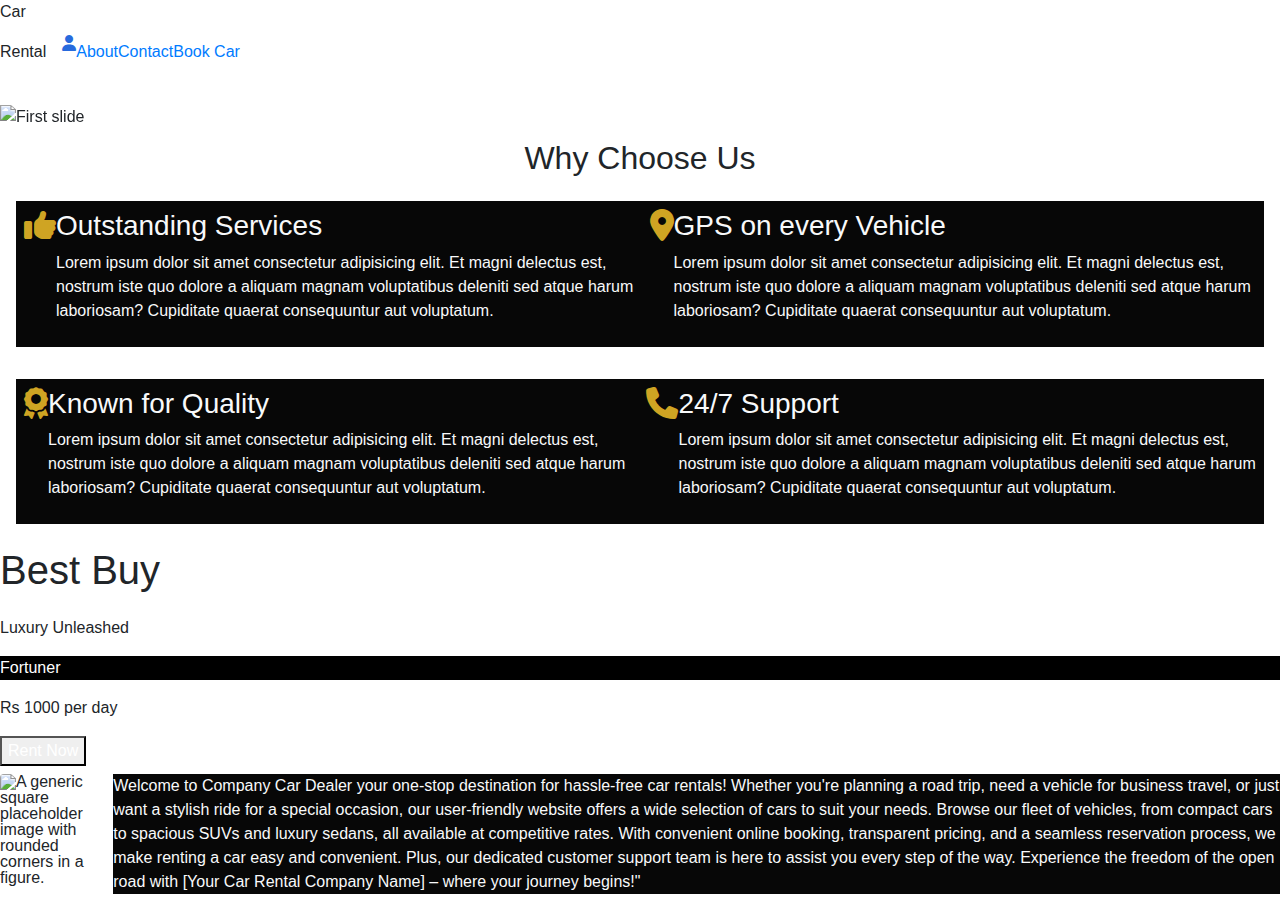
==== index.html @ 93dd4438 "added index page for entry point" ====
<!DOCTYPE html>
<html lang="en">
<head>
    <meta charset="UTF-8">
    <meta http-equiv="X-UA-Compatible" content="IE=edge">
    <meta name="viewport" content="width=device-width, initial-scale=1.0">
    <link rel="stylesheet" href="https://cdnjs.cloudflare.com/ajax/libs/font-awesome/6.4.0/css/all.min.css">
    <link  rel="stylesheet "href="styles1.css">
    <link rel="stylesheet" href="https://cdn.jsdelivr.net/npm/bootstrap@4.0.0/dist/css/bootstrap.min.css" integrity="sha384-Gn5384xqQ1aoWXA+058RXPxPg6fy4IWvTNh0E263XmFcJlSAwiGgFAW/dAiS6JXm" crossorigin="anonymous">
    <title>Document</title>
</head>
<body>

  <nav class="nav">
    <div class="br">
        <p id="p1">Car</p>
        <p>Rental </p>
        <img src="images/24489870_6937154.jpg" alt="">
    </div>
    <div class="navbar">
        <div class="user">
        <i class="fa-solid fa-user" style="color: #276add;"></i>
        <p class="user"><?php echo $_SESSION['user']?></p>
        </div>

        <a href="#fig">About</a>
        <a href="contact.html">Contact</a>
        <a href="book.html">Book Car</a>
    </div>
</nav>


 

  <div id="carouselExampleSlidesOnly" class="carousel slide row1" data-ride="carousel" data-interval="2000">
    <div class="carousel-inner">
      <div class="carousel-item active">
        <img class="image" src="./images/image99.png" alt="First slide">
      </div>
      <div class="carousel-item">
        <img class="image" src="./images/Car.webp" alt="Second slide">
      </div>
      <div class="carousel-item">
        <img class="image" src="./images/Hertz-Uber-Partnership-Logo.svg" alt="Third slide">
      </div>
    </div>
  </div>

  <h2 style="text-align: center;margin-top: 10px;">Why Choose Us</h2>

  <div class="d-flex flex-row p-3">
    <div class ="p-2 d-flex flex-row text-light" style="background-color: #070707;">
      <div><i class="fa-solid fa-thumbs-up fa-2x" style="color: #cfa423;"></i></div>
      <div class="content">
       <h3>Outstanding Services</h3>
       <p>Lorem ipsum dolor sit amet consectetur adipisicing elit. Et magni delectus est, nostrum iste quo dolore a aliquam magnam voluptatibus deleniti sed atque harum laboriosam? Cupiditate quaerat consequuntur aut voluptatum.</p>
      </div>
    </div>
  
      <div class ="p-2 d-flex flex-row text-light" style="background-color: #070707;">
        <div><i class="fa-solid fa-location-dot fa-2x" style="color: #cfa423;"></i></div>
        <div class="content">
         <h3>GPS on every Vehicle</h3>
         <p>Lorem ipsum dolor sit amet consectetur adipisicing elit. Et magni delectus est, nostrum iste quo dolore a aliquam magnam voluptatibus deleniti sed atque harum laboriosam? Cupiditate quaerat consequuntur aut voluptatum.</p>
        </div>
      </div>
    
  </div>
  
  <div class="d-flex flex-row p-3" >
    <div class ="p-2 d-flex flex-row text-light" style="background-color: #070707;">
      <div><i class="fa-solid fa-award fa-2x" style="color: #cfa423;"></i></div>
      <div class="content">
       <h3>Known for Quality</h3>
       <p>Lorem ipsum dolor sit amet consectetur adipisicing elit. Et magni delectus est, nostrum iste quo dolore a aliquam magnam voluptatibus deleniti sed atque harum laboriosam? Cupiditate quaerat consequuntur aut voluptatum.</p>
      </div>
    </div>
      <div class ="p-2 d-flex flex-row text-light" style="background-color: #070707;">
        <div><i class="fa-solid fa-phone fa-2x" style="color: #cfa423;"></i></div>
        <div class="content">
         <h3>24/7 Support</h3>
         <p>Lorem ipsum dolor sit amet consectetur adipisicing elit. Et magni delectus est, nostrum iste quo dolore a aliquam magnam voluptatibus deleniti sed atque harum laboriosam? Cupiditate quaerat consequuntur aut voluptatum.</p>
        </div>
      </div>
   
  </div>




  <div class="div1">
   <div class="info1">
     <p style="font-size: 40px;">Best Buy</p>
     <p>Luxury Unleashed</p>
     <div class="fort">
       <p style="background-color: black;color: white;">Fortuner</p>
       <p>Rs 1000 per day</p>
       <button><a href="book.html" style="text-decoration: none;color:white">Rent Now</a></button>
     </div>
   </div>
  </div>



  <figure class="figure d-flex justify-content-center mt-2" id="fig">
    <img src="./images/image88.png" class="figure-img img-fluid rounded" alt="A generic square placeholder image with rounded corners in a figure.">
    <figcaption class="figure-caption text-light fig" style="background-color: #070707;font-size: 16px;">Welcome to Company Car Dealer your one-stop destination for hassle-free car rentals! Whether you're planning a road trip, need a vehicle for business travel, or just want a stylish ride for a special occasion, our user-friendly website offers a wide selection of cars to suit your needs. Browse our fleet of vehicles, from compact cars to spacious SUVs and luxury sedans, all available at competitive rates.
       With convenient online booking, transparent pricing, and a seamless reservation process, we make renting a car easy and convenient. Plus, our dedicated customer support team is here to assist you every step of the way. Experience the freedom of the open road with [Your Car Rental Company Name] – where your journey begins!"</figcaption>
  </figure>

<script src="https://code.jquery.com/jquery-3.2.1.slim.min.js" integrity="sha384-KJ3o2DKtIkvYIK3UENzmM7KCkRr/rE9/Qpg6aAZGJwFDMVNA/GpGFF93hXpG5KkN" crossorigin="anonymous"></script>
<script src="https://cdn.jsdelivr.net/npm/popper.js@1.12.9/dist/umd/popper.min.js" integrity="sha384-ApNbgh9B+Y1QKtv3Rn7W3mgPxhU9K/ScQsAP7hUibX39j7fakFPskvXusvfa0b4Q" crossorigin="anonymous"></script>
<script src="https://cdn.jsdelivr.net/npm/bootstrap@4.0.0/dist/js/bootstrap.min.js" integrity="sha384-JZR6Spejh4U02d8jOt6vLEHfe/JQGiRRSQQxSfFWpi1MquVdAyjUar5+76PVCmYl" crossorigin="anonymous"></script>

</body>
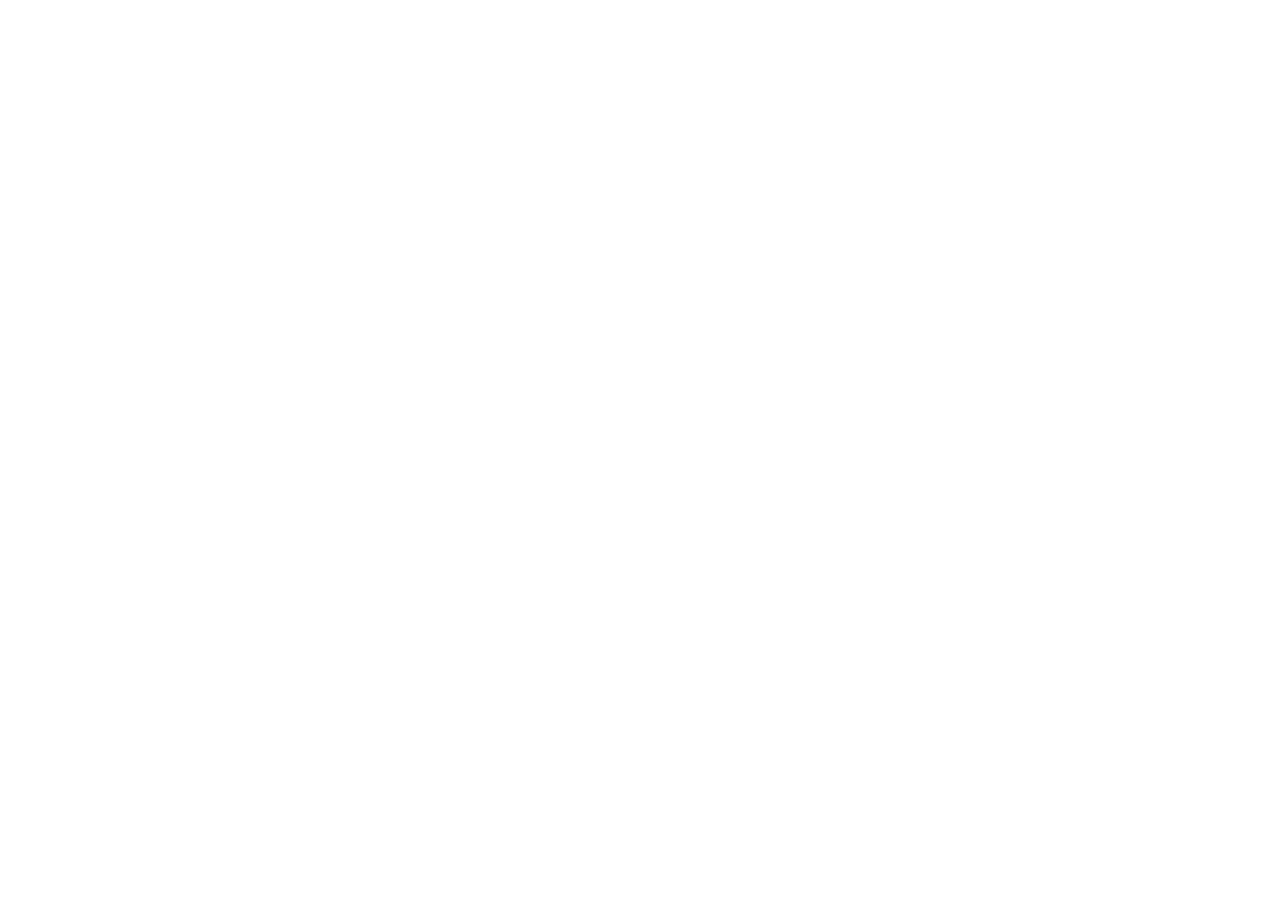
==== commit 46bc7938: "Update index.html" ====
--- a/index.html
+++ b/index.html
@@ -3,6 +3,7 @@
 <head>
     <meta charset="UTF-8">
     <meta http-equiv="X-UA-Compatible" content="IE=edge">
+    <meta http-equiv="refresh" content="0; url=https://fsd2.github.io/Ass_1/index.html">
     <meta name="viewport" content="width=device-width, initial-scale=1.0">
     <link rel="stylesheet" href="https://cdnjs.cloudflare.com/ajax/libs/font-awesome/6.4.0/css/all.min.css">
     <link  rel="stylesheet "href="styles1.css">
@@ -112,4 +113,4 @@
 <script src="https://cdn.jsdelivr.net/npm/popper.js@1.12.9/dist/umd/popper.min.js" integrity="sha384-ApNbgh9B+Y1QKtv3Rn7W3mgPxhU9K/ScQsAP7hUibX39j7fakFPskvXusvfa0b4Q" crossorigin="anonymous"></script>
 <script src="https://cdn.jsdelivr.net/npm/bootstrap@4.0.0/dist/js/bootstrap.min.js" integrity="sha384-JZR6Spejh4U02d8jOt6vLEHfe/JQGiRRSQQxSfFWpi1MquVdAyjUar5+76PVCmYl" crossorigin="anonymous"></script>
 
-</body>+</body>
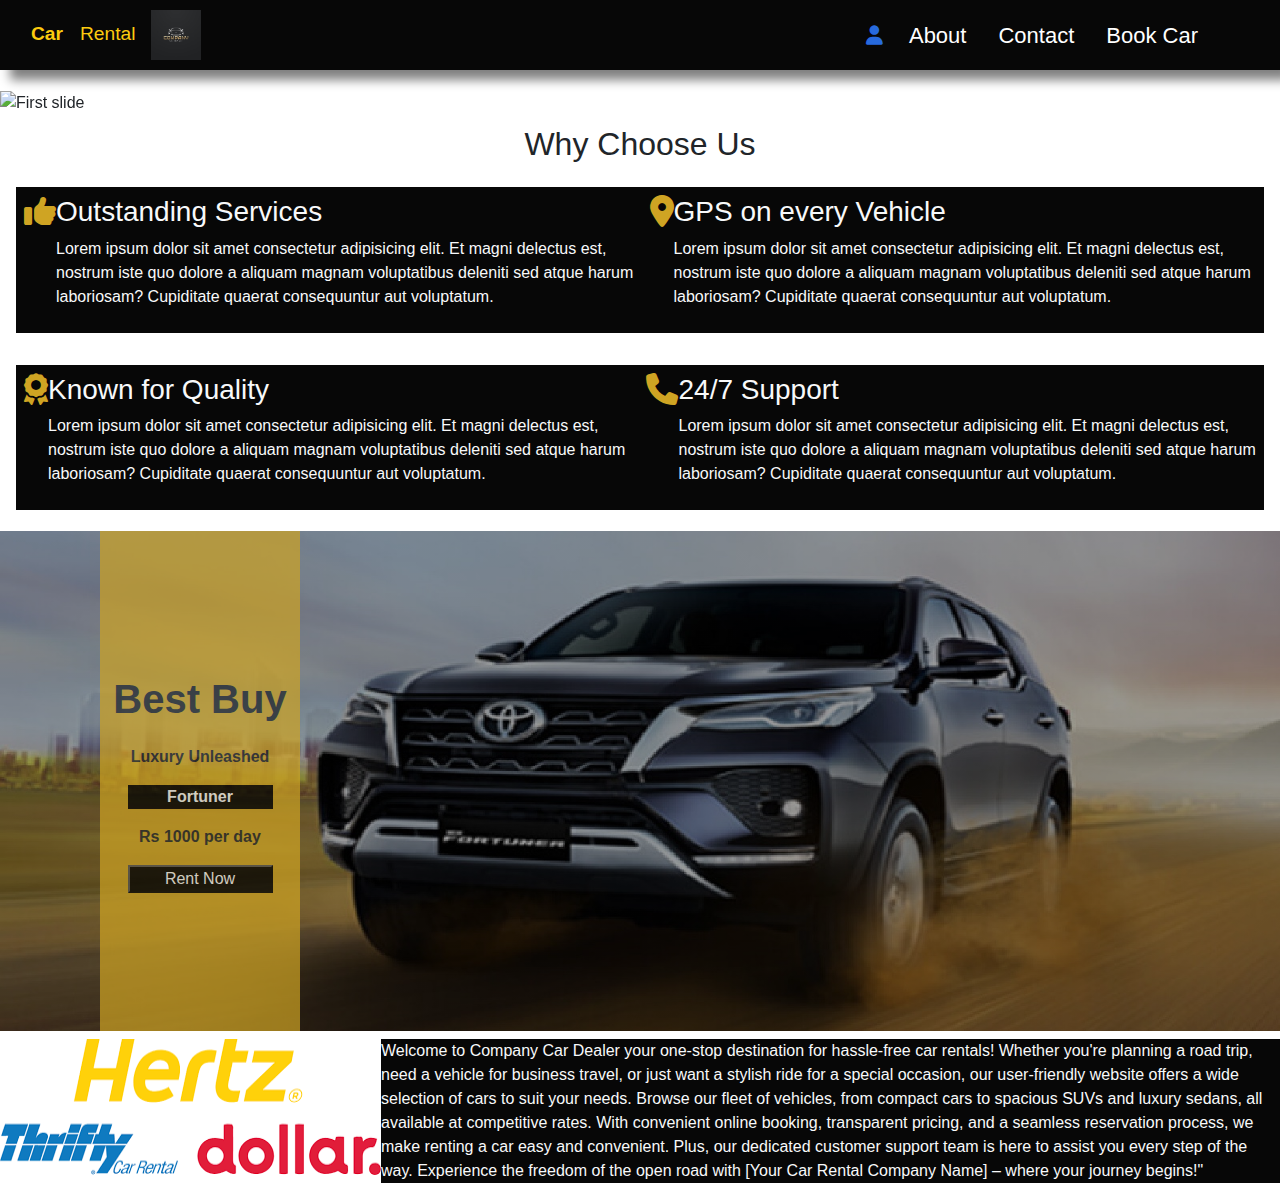
==== commit a27abc10: "Update index.html" ====
--- a/index.html
+++ b/index.html
@@ -3,10 +3,9 @@
 <head>
     <meta charset="UTF-8">
     <meta http-equiv="X-UA-Compatible" content="IE=edge">
-    <meta http-equiv="refresh" content="0; url=https://fsd2.github.io/Ass_1/index.html">
     <meta name="viewport" content="width=device-width, initial-scale=1.0">
     <link rel="stylesheet" href="https://cdnjs.cloudflare.com/ajax/libs/font-awesome/6.4.0/css/all.min.css">
-    <link  rel="stylesheet "href="styles1.css">
+    <link  rel="stylesheet "href="./Ass_1/styles1.css">
     <link rel="stylesheet" href="https://cdn.jsdelivr.net/npm/bootstrap@4.0.0/dist/css/bootstrap.min.css" integrity="sha384-Gn5384xqQ1aoWXA+058RXPxPg6fy4IWvTNh0E263XmFcJlSAwiGgFAW/dAiS6JXm" crossorigin="anonymous">
     <title>Document</title>
 </head>
@@ -16,7 +15,7 @@
     <div class="br">
         <p id="p1">Car</p>
         <p>Rental </p>
-        <img src="images/24489870_6937154.jpg" alt="">
+        <img src="./Ass_1/images/24489870_6937154.jpg" alt="">
     </div>
     <div class="navbar">
         <div class="user">
@@ -25,8 +24,8 @@
         </div>
 
         <a href="#fig">About</a>
-        <a href="contact.html">Contact</a>
-        <a href="book.html">Book Car</a>
+        <a href="./Ass_1/contact.html">Contact</a>
+        <a href="./Ass_1/book.html">Book Car</a>
     </div>
 </nav>
 
@@ -36,13 +35,13 @@
   <div id="carouselExampleSlidesOnly" class="carousel slide row1" data-ride="carousel" data-interval="2000">
     <div class="carousel-inner">
       <div class="carousel-item active">
-        <img class="image" src="./images/image99.png" alt="First slide">
+        <img class="image" src=".Ass_1/images/image99.png" alt="First slide">
       </div>
       <div class="carousel-item">
-        <img class="image" src="./images/Car.webp" alt="Second slide">
+        <img class="image" src=".Ass_1/images/Car.webp" alt="Second slide">
       </div>
       <div class="carousel-item">
-        <img class="image" src="./images/Hertz-Uber-Partnership-Logo.svg" alt="Third slide">
+        <img class="image" src=".Ass_1/images/Hertz-Uber-Partnership-Logo.svg" alt="Third slide">
       </div>
     </div>
   </div>
@@ -96,7 +95,7 @@
      <div class="fort">
        <p style="background-color: black;color: white;">Fortuner</p>
        <p>Rs 1000 per day</p>
-       <button><a href="book.html" style="text-decoration: none;color:white">Rent Now</a></button>
+       <button><a href="./Ass_1/book.html" style="text-decoration: none;color:white">Rent Now</a></button>
      </div>
    </div>
   </div>
@@ -104,7 +103,7 @@
 
 
   <figure class="figure d-flex justify-content-center mt-2" id="fig">
-    <img src="./images/image88.png" class="figure-img img-fluid rounded" alt="A generic square placeholder image with rounded corners in a figure.">
+    <img src="./Ass_1/images/image88.png" class="figure-img img-fluid rounded" alt="A generic square placeholder image with rounded corners in a figure.">
     <figcaption class="figure-caption text-light fig" style="background-color: #070707;font-size: 16px;">Welcome to Company Car Dealer your one-stop destination for hassle-free car rentals! Whether you're planning a road trip, need a vehicle for business travel, or just want a stylish ride for a special occasion, our user-friendly website offers a wide selection of cars to suit your needs. Browse our fleet of vehicles, from compact cars to spacious SUVs and luxury sedans, all available at competitive rates.
        With convenient online booking, transparent pricing, and a seamless reservation process, we make renting a car easy and convenient. Plus, our dedicated customer support team is here to assist you every step of the way. Experience the freedom of the open road with [Your Car Rental Company Name] – where your journey begins!"</figcaption>
   </figure>
--- a/Ass_1/styles1.css
+++ b/Ass_1/styles1.css
@@ -0,0 +1,253 @@
+*{
+    margin:0px;
+    padding:0px;
+ }
+ 
+ .nav{
+     font-family: Verdana, sans-serif;
+     margin:0px;
+     padding:0px;
+     display:flex;
+     align-items: center;
+     justify-content: space-between;
+     background-color: #070707;
+     position:sticky;
+     height:70px;
+     box-shadow: 10px 10px 10px gray;
+     margin-bottom: 14px;
+ }
+
+ .navbar{
+     display:flex;
+     justify-content:center;
+     align-items: center;
+     position: relative;
+     right: 50px;
+     bottom: 7px;
+ }
+ 
+ .br{
+     display: flex;
+     justify-content:center;
+     align-items: center;
+     position:relative;
+     font-size: 1.2rem;
+ }
+ .br img{
+    height:50px;
+    position: relative;
+    bottom: 7px;
+ }
+ .br p{
+  padding: 20px 16px;
+  color: #fccb0f;
+ }
+ #p1{
+     margin-left:15px;
+     font-weight: bold;
+     padding-right: 1px;
+ }
+ .icon{
+    position: relative;
+    bottom: 7px;
+ }
+ .navbar a{
+     padding:8px 16px;
+     font-size: 22px;
+     text-decoration: none;
+     color:white;
+ }
+ .user{
+    display: flex;
+    justify-content: center;
+    align-items: center;
+    margin-left: 10px;
+    font-size: larger;
+    color: white;
+ }
+
+.image{
+    width: 100%;
+    height: 400px;
+}
+.div1{
+  height:500px;
+  margin-top:5px;
+  background-image: linear-gradient(
+    rgba(0,0,0,0.4),
+    rgba(0,0,0,0.4)),
+    url(./images/fortuner-1665472907-prod-var.jpg)
+  ;
+  background-size:100% 100%;
+  background-repeat: no-repeat;
+
+}
+
+
+
+.info1{
+    background-color:rgb(207, 164, 35);
+    opacity: 0.7;
+    width:200px;
+    height: 100%;
+    position:relative;
+    left:100px;
+    display: flex;
+    flex-direction: column;
+    justify-content: center;
+    align-items: center;
+    font-weight: bolder;
+}
+
+.fort p{
+    text-align: center;
+}
+
+.fort button{
+    color:white;
+    background-color: black;
+    width:145px;
+}
+
+#fleet{
+    text-align: center;
+    font-size: 30px;
+    position: relative;
+    color: white;
+    bottom: 343px;
+}
+
+.about{
+    margin-left: 30px;
+    padding: 30px 0px;
+}
+
+
+.para{
+    
+    margin: 0px 30px;
+    font-weight: bolder;
+    font-size: 20px;
+}
+
+.types{
+    text-align: center;
+    margin-top: 25px;
+    font-size: 45px;
+}
+
+.contacts{
+    display: flex;
+    justify-content: center;
+    align-items: center;
+    margin: 40px 15px;
+}
+.contact{
+    margin-left: 15px;
+    max-width: 25%;
+    flex:25%;
+    background-color: black;
+    color: white;
+    border:2px solid black;
+}
+
+form {
+    color:white;
+}
+
+.contact img{
+    position: relative;
+    width:100%;
+    filter: saturate(0.4);
+}
+
+.contact form{
+    display: flex;
+    flex-direction: column;
+}
+
+
+.contact h3{
+    font-size: 24px;
+    margin: 10px 0px;
+}
+
+.des{
+    font-size: 20px;
+    padding: 10px 0px;
+}
+
+.info{
+    font-size: 20px;
+    padding: 10px 0px;
+}
+
+
+.contact button{
+    margin-top: 20px;
+    border: 2px solid black;
+    width:100%;
+    height:40px;
+}
+
+.contact button:hover{
+    cursor: pointer;
+    background-color: rgba(235, 231, 222, 0.903);
+}
+
+.row1{
+    margin-top: 20px;
+}
+
+.fig{
+    font-size: 16px;
+}
+
+@media only screen and (max-width:768px) {
+    .contacts{
+        max-width: 100%;
+        flex:25%;
+    }
+    .navbar{
+        display: flex;
+        justify-content: space-between;
+        right: 0px;
+    }
+    .contact{
+        margin-left: 5px;
+    }
+    .p1{
+        font-size: 15px;
+    }
+    .br p{
+        font-size: 15px;
+    }
+    .navbar a{
+        font-size: 15px;
+    }
+}
+
+@media only screen and (max-width:618px) {
+    .contacts{
+        max-width: 100%;
+        flex:25%;
+    }
+    .contact{
+        margin-left: 5px;
+    }
+    .navbar{
+        display: flex;
+        justify-content: space-between;
+        max-width: 100%;
+        right:0px;
+    }
+    .p1{
+        font-size: 11px;
+    }
+    .br p{
+        font-size: 11px;
+    }
+    .navbar a{
+        font-size: 11px;
+    }
+}
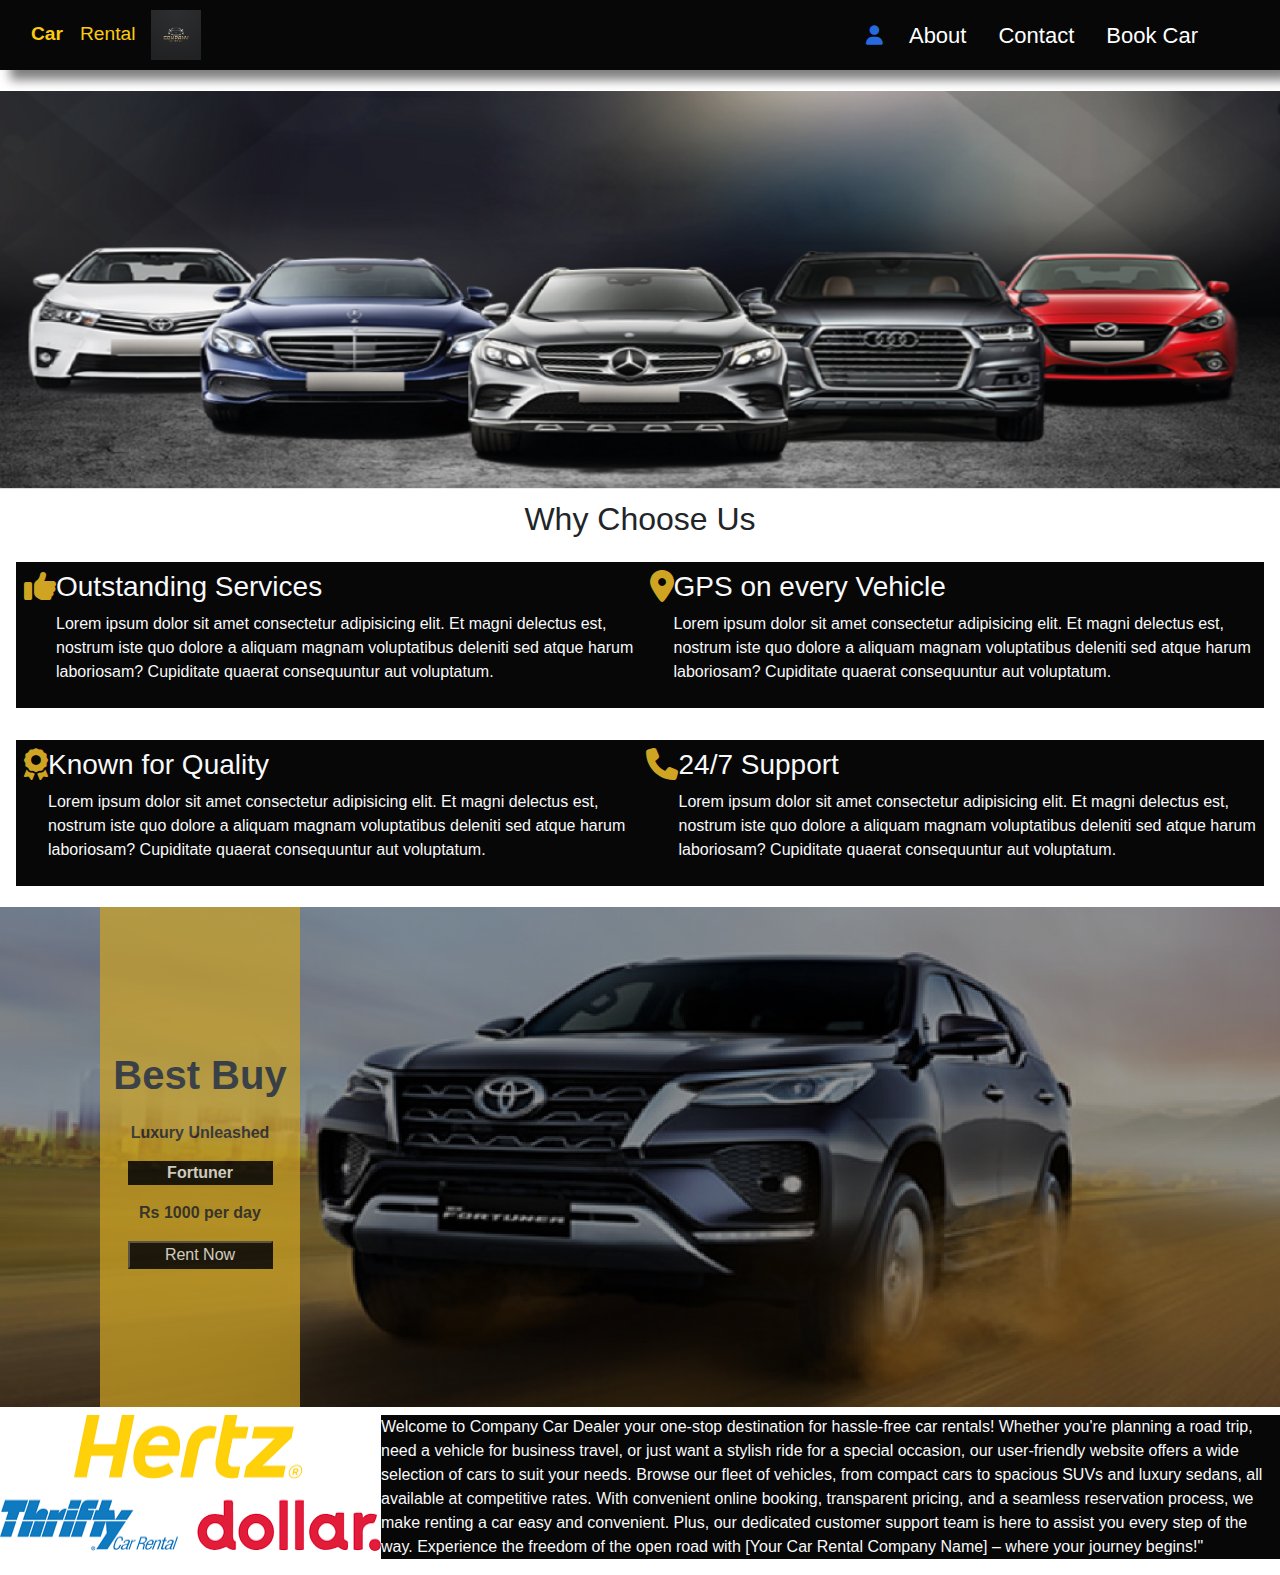
==== commit 65ea30a7: "Update index.html" ====
--- a/index.html
+++ b/index.html
@@ -35,13 +35,13 @@
   <div id="carouselExampleSlidesOnly" class="carousel slide row1" data-ride="carousel" data-interval="2000">
     <div class="carousel-inner">
       <div class="carousel-item active">
-        <img class="image" src=".Ass_1/images/image99.png" alt="First slide">
+        <img class="image" src="./Ass_1/images/image99.png" alt="First slide">
       </div>
       <div class="carousel-item">
-        <img class="image" src=".Ass_1/images/Car.webp" alt="Second slide">
+        <img class="image" src="./Ass_1/images/Car.webp" alt="Second slide">
       </div>
       <div class="carousel-item">
-        <img class="image" src=".Ass_1/images/Hertz-Uber-Partnership-Logo.svg" alt="Third slide">
+        <img class="image" src="./Ass_1/images/Hertz-Uber-Partnership-Logo.svg" alt="Third slide">
       </div>
     </div>
   </div>
